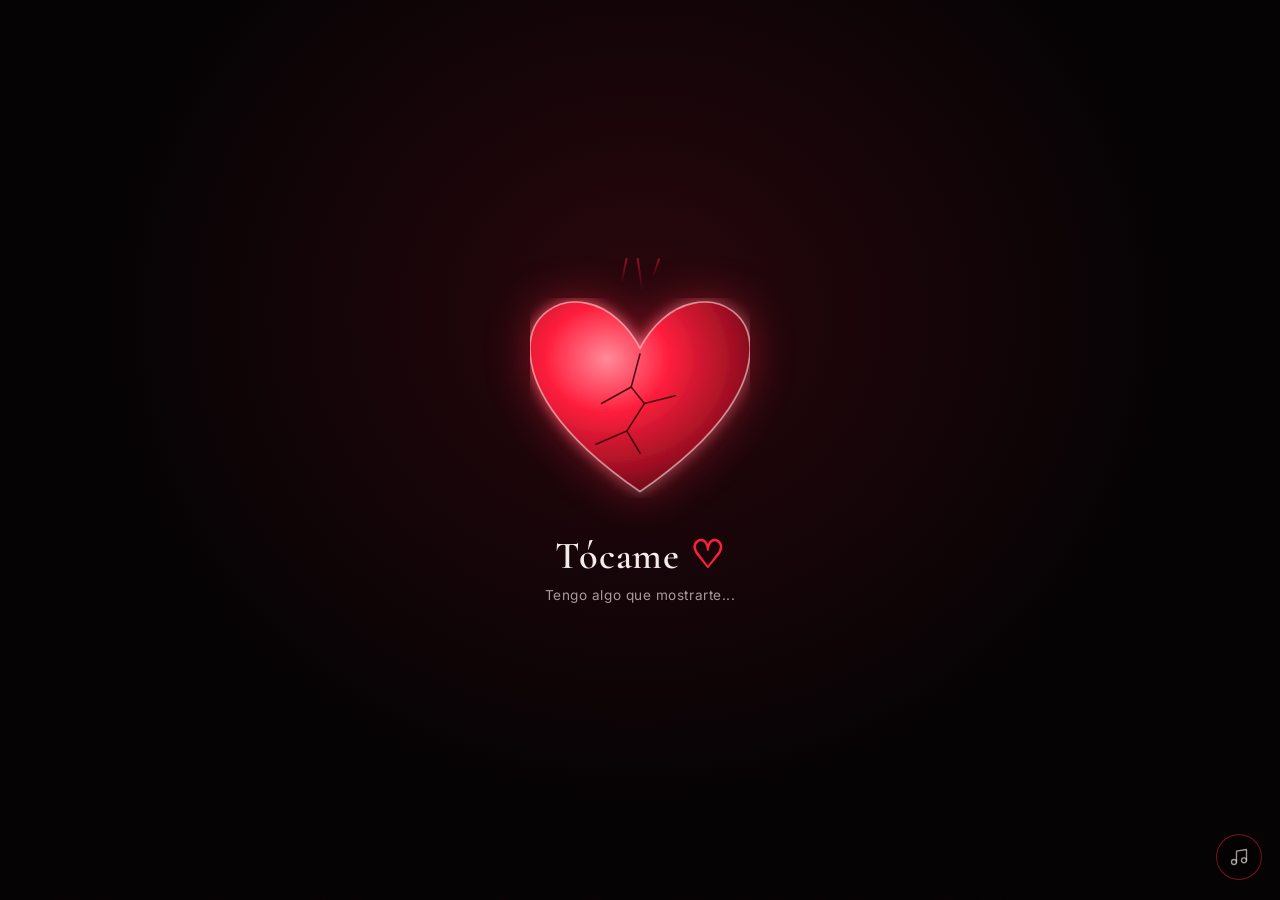
==== index.html @ ae0fa8b7 "Fix GitHub Pages structure" ====
<!DOCTYPE html>
<html lang="es">
<head>
<meta charset="UTF-8">
<meta name="viewport" content="width=device-width, initial-scale=1.0, maximum-scale=1.0, user-scalable=no">
<title>Feliz primer año, mi amor ♡</title>
<link rel="stylesheet" href="style.css">
<link rel="preconnect" href="https://fonts.googleapis.com">
<link rel="preconnect" href="https://fonts.gstatic.com" crossorigin>
<link href="https://fonts.googleapis.com/css2?family=Cormorant+Garamond:ital,wght@0,400;0,600;1,500&family=Inter:wght@300;400;500;600&display=swap" rel="stylesheet">
</head>
<body>

<canvas id="fog-canvas"></canvas>

<!-- ============ PANTALLA 1: EL CORAZÓN ============ -->
<section id="intro-screen">
  <div class="ember-field" id="ember-field"></div>

  <div id="heart-wrap">
    <div class="hunter-marks" aria-hidden="true">
      <span></span><span></span><span></span>
    </div>

    <svg id="heart-svg" viewBox="0 0 200 180" width="220" height="200">
      <defs>
        <radialGradient id="heartGlass" cx="35%" cy="30%" r="80%">
          <stop offset="0%" stop-color="#ff8b9a"/>
          <stop offset="35%" stop-color="#ff1f3d"/>
          <stop offset="75%" stop-color="#9c0f22"/>
          <stop offset="100%" stop-color="#4a0611"/>
        </radialGradient>
        <filter id="heartGlow" x="-60%" y="-60%" width="220%" height="220%">
          <feGaussianBlur stdDeviation="6" result="blur"/>
          <feMerge>
            <feMergeNode in="blur"/>
            <feMergeNode in="SourceGraphic"/>
          </feMerge>
        </filter>
      </defs>
      <path id="heart-path" filter="url(#heartGlow)"
        d="M100,175 C20,120 0,75 0,45 C0,15 25,-2 52,4 C72,8 90,25 100,45
           C110,25 128,8 148,4 C175,-2 200,15 200,45 C200,75 180,120 100,175 Z"
        fill="url(#heartGlass)" stroke="#ffd1d8" stroke-width="1.5" stroke-opacity="0.6"/>
      <g id="crack-lines" stroke="#2b0308" stroke-width="1.4" fill="none" opacity="0.85" stroke-linecap="round">
        <path d="M100,50 L92,80 L104,95 L88,120 L100,140"/>
        <path d="M92,80 L65,95"/>
        <path d="M104,95 L132,88"/>
        <path d="M88,120 L60,132"/>
      </g>
    </svg>

    <div id="heart-shards"></div>

    <h1 id="touch-me">Tócame <span class="heart-mark">♡</span></h1>
    <p id="touch-sub">Tengo algo que mostrarte...</p>
  </div>
</section>

<!-- ============ CONTENIDO PRINCIPAL (oculto al inicio) ============ -->
<main id="main-content" hidden>

  <!-- Revelación / título -->
  <section id="reveal">
    <div class="mist"></div>
    <h2 class="title-serif">Feliz primer año,<br>mi amor <span class="heart-mark">♡</span></h2>
    <p class="date-mark">06 • 09 • 2026</p>
    <p class="body-text">
      Un año de recuerdos,<br>
      risas, juegos y momentos<br>
      que quiero seguir viviendo contigo.
    </p>
    <p class="body-text soft">
      Gracias por ser mi compañero<br>
      en todas las partidas de la vida <span class="heart-mark">♡</span>
    </p>
    <div class="scroll-cue" aria-hidden="true"><span></span></div>
  </section>

  <!-- Collage de fotos -->
  <section id="collage">
    <p class="eyebrow-note">nuestros recuerdos</p>
    <div class="polaroid-field" id="polaroid-field">
      <!-- Cada polaroid: reemplaza el src del <img> por tu foto real en /images -->
      <figure class="polaroid p1"><img src="images/graduacion.jpg" alt="Graduación juntos" loading="lazy"><figcaption>graduación</figcaption></figure>
      <figure class="polaroid p2"><img src="images/restaurante.jpg" alt="Cena Cyberpunkt (odie!)" loading="lazy"><figcaption>Cena Cyberpunkt (odie!)</figcaption></figure>
      <figure class="polaroid p3"><img src="images/mascaras.jpg" alt="Con máscaras" loading="lazy"><figcaption>CArritos chummmm!</figcaption></figure>
      <figure class="polaroid p4"><img src="images/selfie-espejo.jpg" alt="Selfie frente al espejo" loading="lazy"><figcaption>el espejo .-.</figcaption></figure>
      <figure class="polaroid p5"><img src="images/parque.jpg" alt="En el parque de atracciones" loading="lazy"><figcaption>el parque epiccc</figcaption></figure>
      <figure class="polaroid p6"><img src="images/zapatos.jpg" alt="Nuestros zapatos juntos" loading="lazy"><figcaption>juntos, siempre mailov</figcaption></figure>
      <figure class="polaroid p7"><img src="images/videojuegos.jpg" alt="Jugando videojuegos" loading="lazy"><figcaption>game night dbd soi la mejol</figcaption></figure>
      <figure class="polaroid p8"><img src="images/carpa.jpg" alt="Dentro de la carpa" loading="lazy"><figcaption>camping!!! nada se mojo</figcaption></figure>
      <figure class="polaroid p9"><img src="images/auto.jpg" alt="En el auto juntos" loading="lazy"><figcaption>manejeishon</figcaption></figure>
      <figure class="polaroid p10"><img src="images/extra1.jpg" alt="Un recuerdo más" loading="lazy"><figcaption>ese día esa cita que nerviosa estava</figcaption></figure>
    </div>
  </section>

  <!-- Nuestra historia -->
  <section id="historia">
    <p class="eyebrow-note">nuestra historia</p>
    <ol class="timeline">
      <li>
        <span class="tl-mark">♡</span>
        <h3>Primera partida</h3>
        <p>El comienzo de nosotros.</p>
      </li>
      <li>
        <span class="tl-mark">♡</span>
        <h3>Primeros recuerdos</h3>
        <p>Todos esos pequeños momentos que terminaron significando tanto.</p>
      </li>
      <li>
        <span class="tl-mark">♡</span>
        <h3>Juntos</h3>
        <p>Restaurantes, juegos, paseos, aventuras y días normales que se volvieron especiales.</p>
      </li>
      <li>
        <span class="tl-mark">♡</span>
        <h3>Level 1 completed</h3>
        <p class="date-mark small">06 • 09 • 2026</p>
      </li>
    </ol>
  </section>

  <!-- Cierre -->
  <section id="finale">
    <h2 class="title-serif small">¿Jugamos otra partida?</h2>
    <button id="always-btn" type="button">Siempre tú <span class="heart-mark">♡</span></button>
    <div id="finale-particles" aria-hidden="true"></div>
  </section>

</main>

<!-- Botón de música -->
<button id="music-toggle" type="button" aria-label="Reproducir música" aria-pressed="false">
  <svg viewBox="0 0 24 24" width="20" height="20" fill="none" stroke="currentColor" stroke-width="1.6">
    <path d="M9 18V5l12-2v13" stroke-linecap="round" stroke-linejoin="round"/>
    <circle cx="6" cy="18" r="3"/>
    <circle cx="18" cy="16" r="3"/>
  </svg>
</button>
<!-- Coloca tu canción en /music/cancion.mp3 -->
<audio id="bg-music" src="music.mp3" loop preload="none"></audio>

<script src="script.js"></script>
</body>
</html>
---- style.css ----
/* =========================================================
   TOKENS
========================================================= */
:root{
  --black: #050304;
  --black-soft: #0c0708;
  --blood: #6e0f1e;
  --blood-deep: #34060d;
  --red: #ff1f3d;
  --red-soft: #ff6b81;
  --white: #f4ece9;
  --white-dim: rgba(244,236,233,0.65);
  --serif: 'Cormorant Garamond', 'Times New Roman', serif;
  --sans: 'Inter', system-ui, sans-serif;
  --ease: cubic-bezier(.22,.61,.36,1);
}

*{ box-sizing: border-box; }
html,body{
  margin:0; padding:0;
  background: var(--black);
  color: var(--white);
  font-family: var(--sans);
  overflow-x: hidden;
  width:100%;
  -webkit-tap-highlight-color: transparent;
}
h1,h2,h3{ font-family: var(--serif); font-weight:600; margin:0; }
p{ margin:0; }
button{ font-family: var(--sans); cursor:pointer; }

.heart-mark{ color: var(--red); }

@media (prefers-reduced-motion: reduce){
  *{ animation-duration: 0.001ms !important; animation-iteration-count: 1 !important; transition-duration: 0.001ms !important; }
}

/* subtle grain */
body::before{
  content:"";
  position:fixed; inset:0;
  pointer-events:none;
  z-index: 5;
  opacity:.05;
  mix-blend-mode: overlay;
  background-image:url("data:image/svg+xml;utf8,<svg xmlns='http://www.w3.org/2000/svg' width='120' height='120'><filter id='n'><feTurbulence type='fractalNoise' baseFrequency='0.9' numOctaves='2' stitchTiles='stitch'/></filter><rect width='100%25' height='100%25' filter='url(%23n)'/></svg>");
}

#fog-canvas{
  position: fixed; inset:0;
  width:100%; height:100%;
  z-index: 0;
  pointer-events:none;
}

/* =========================================================
   PANTALLA 1 — CORAZÓN
========================================================= */
#intro-screen{
  position: fixed; inset:0;
  z-index: 10;
  display:flex; align-items:center; justify-content:center;
  background:
    radial-gradient(ellipse at 50% 35%, rgba(110,15,30,0.35), transparent 60%),
    var(--black);
  transition: opacity 1.1s var(--ease), visibility 1.1s var(--ease);
}
#intro-screen.hidden{
  opacity:0;
  visibility:hidden;
  pointer-events:none;
}

.ember-field{
  position:absolute; inset:0;
  z-index:1;
  overflow:hidden;
}
.ember{
  position:absolute;
  bottom:-10px;
  width:3px; height:3px;
  border-radius:50%;
  background: var(--red);
  box-shadow: 0 0 6px 1px rgba(255,31,61,0.8);
  opacity:.7;
  animation: rise linear infinite;
}
@keyframes rise{
  from{ transform: translateY(0) translateX(0); opacity:.8; }
  to{ transform: translateY(-110vh) translateX(var(--drift, 20px)); opacity:0; }
}

#heart-wrap{
  position:relative;
  z-index:2;
  display:flex; flex-direction:column; align-items:center;
  text-align:center;
  padding: 0 24px;
}

.hunter-marks{
  position:absolute; top:-40px; left:50%; transform:translateX(-50%);
  display:flex; gap:14px; opacity:.5;
}
.hunter-marks span{
  width:2px; height:26px;
  background: linear-gradient(var(--red), transparent);
  transform: rotate(12deg);
}
.hunter-marks span:nth-child(2){ transform: rotate(-8deg); height:34px; }
.hunter-marks span:nth-child(3){ transform: rotate(18deg); height:20px; }

#heart-svg{
  cursor: pointer;
  touch-action: manipulation;
  animation: beat 1.6s ease-in-out infinite;
  filter: drop-shadow(0 0 22px rgba(255,31,61,0.45));
}
#heart-svg.stopped{ animation: none; }
#heart-svg.breaking{ animation: none; }

@keyframes beat{
  0%,100%{ transform: scale(1); }
  15%{ transform: scale(1.08); }
  30%{ transform: scale(0.98); }
  45%{ transform: scale(1.05); }
  60%{ transform: scale(1); }
}

#crack-lines{ opacity:0.85; }

#heart-shards{
  position:absolute; inset:0;
  pointer-events:none;
}
.shard{
  position:absolute;
  top:50%; left:50%;
  width: 14px; height:14px;
  background: linear-gradient(135deg, #ff8b9a, var(--red) 60%, var(--blood-deep));
  clip-path: polygon(50% 0%, 100% 100%, 0% 100%);
  opacity:0;
}
.shard.go{
  animation: shard-fly 900ms var(--ease) forwards;
}
@keyframes shard-fly{
  0%{ opacity:1; transform: translate(-50%,-50%) rotate(0deg) scale(1); }
  100%{ opacity:0; transform:
      translate(calc(-50% + var(--tx)), calc(-50% + var(--ty)))
      rotate(var(--rot)) scale(0.4); }
}

#touch-me{
  margin-top: 34px;
  font-size: clamp(1.8rem, 7vw, 2.4rem);
  letter-spacing: 0.02em;
  color: var(--white);
  transition: opacity .5s var(--ease);
}
#touch-sub{
  margin-top:8px;
  font-size: 0.85rem;
  color: var(--white-dim);
  letter-spacing:0.04em;
  transition: opacity .5s var(--ease);
}
#heart-wrap.fading #touch-me,
#heart-wrap.fading #touch-sub{ opacity:0; }

/* =========================================================
   MAIN CONTENT
========================================================= */
#main-content{ position:relative; z-index:2; }

section{
  position:relative;
  min-height: 100svh;
  display:flex; flex-direction:column; align-items:center; justify-content:center;
  text-align:center;
  padding: 90px 24px;
}

#reveal{
  background: radial-gradient(ellipse at 50% 20%, rgba(110,15,30,0.28), transparent 55%), var(--black);
}
.mist{
  position:absolute; inset:0;
  background: linear-gradient(to bottom, transparent, rgba(5,3,4,0.9));
  pointer-events:none;
}
.title-serif{
  position:relative;
  font-size: clamp(2.1rem, 9vw, 3.2rem);
  line-height:1.15;
}
.title-serif.small{ font-size: clamp(1.6rem, 7vw, 2.2rem); }
.date-mark{
  position:relative;
  margin-top:18px;
  font-family: var(--sans);
  letter-spacing: 0.25em;
  font-size: 0.8rem;
  color: var(--red-soft);
}
.date-mark.small{ margin-top:10px; }
.body-text{
  position:relative;
  margin-top: 26px;
  font-size: 1rem;
  line-height:1.7;
  color: var(--white-dim);
  max-width: 320px;
}
.body-text.soft{ margin-top:22px; font-style: italic; font-family: var(--serif); font-size:1.15rem; color: var(--white); }

.scroll-cue{
  position:absolute; bottom: 36px; left:50%; transform:translateX(-50%);
}
.scroll-cue span{
  display:block; width:1px; height:34px;
  background: linear-gradient(var(--red), transparent);
  animation: cue 1.8s ease-in-out infinite;
}
@keyframes cue{
  0%{ transform: scaleY(0); transform-origin:top; opacity:0; }
  50%{ transform: scaleY(1); transform-origin:top; opacity:1; }
  100%{ transform: scaleY(0); transform-origin:bottom; opacity:0; }
}

.eyebrow-note{
  font-family: var(--serif);
  font-style: italic;
  font-size: 1.1rem;
  color: var(--red-soft);
  margin-bottom: 30px;
}

/* =========================================================
   COLLAGE
========================================================= */
#collage{ padding-top: 60px; padding-bottom: 60px; min-height: auto; }
.polaroid-field{
  display:grid;
  grid-template-columns: repeat(2, minmax(0,1fr));
  gap: 18px 14px;
  max-width: 420px;
  width:100%;
}
.polaroid{
  background: var(--white);
  padding: 8px 8px 26px;
  border-radius: 2px;
  box-shadow: 0 10px 24px rgba(0,0,0,0.55);
  margin:0;
  animation: float 6s ease-in-out infinite;
  will-change: transform;
}
.polaroid img{
  display:block;
  width:100%;
  aspect-ratio: 4/5;
  object-fit: cover;
  background: linear-gradient(135deg, #241012, #0c0708);
}
.polaroid figcaption{
  font-family: var(--serif);
  font-style: italic;
  color:#2a2020;
  font-size:0.8rem;
  text-align:center;
  padding-top: 8px;
}
.polaroid.p1{ transform: rotate(-4deg); animation-delay: 0s; }
.polaroid.p2{ transform: rotate(3deg); animation-delay: .3s; margin-top: 18px; }
.polaroid.p3{ transform: rotate(-2deg); animation-delay: .6s; }
.polaroid.p4{ transform: rotate(5deg); animation-delay: .9s; margin-top: -10px; }
.polaroid.p5{ transform: rotate(-5deg); animation-delay: 1.2s; }
.polaroid.p6{ transform: rotate(2deg); animation-delay: 1.5s; margin-top: 14px; }
.polaroid.p7{ transform: rotate(-3deg); animation-delay: 1.8s; }
.polaroid.p8{ transform: rotate(4deg); animation-delay: 2.1s; margin-top: -8px; }
.polaroid.p9{ transform: rotate(-2deg); animation-delay: 2.4s; }
.polaroid.p10{ transform: rotate(3deg); animation-delay: 2.7s; }

@keyframes float{
  0%,100%{ translate: 0 0; }
  50%{ translate: 0 -8px; }
}

/* =========================================================
   HISTORIA / TIMELINE
========================================================= */
#historia{ padding-top:70px; padding-bottom:70px; }
.timeline{
  list-style:none; margin:0; padding:0;
  max-width: 340px; width:100%;
  text-align:left;
  border-left: 1px solid rgba(255,31,61,0.35);
}
.timeline li{
  position:relative;
  padding: 4px 0 34px 26px;
}
.timeline li:last-child{ padding-bottom:0; }
.tl-mark{
  position:absolute; left:-9px; top:2px;
  width:16px; height:16px;
  display:flex; align-items:center; justify-content:center;
  font-size: 0.75rem;
  color: var(--red);
  background: var(--black);
}
.timeline h3{
  font-size: 1.25rem;
  margin-bottom:6px;
}
.timeline p{
  font-size:0.9rem;
  color: var(--white-dim);
  line-height:1.6;
}

/* =========================================================
   FINALE
========================================================= */
#finale{
  background: radial-gradient(ellipse at 50% 60%, rgba(110,15,30,0.3), transparent 60%), var(--black);
}
#always-btn{
  margin-top: 30px;
  position:relative;
  background: transparent;
  border: 1px solid var(--red);
  color: var(--white);
  padding: 14px 30px;
  font-size: 0.85rem;
  letter-spacing: 0.12em;
  border-radius: 999px;
  transition: background .4s var(--ease), color .4s var(--ease), box-shadow .4s var(--ease);
}
#always-btn:hover, #always-btn:focus-visible{
  background: var(--red);
  box-shadow: 0 0 26px rgba(255,31,61,0.55);
}
#always-btn:focus-visible{ outline: 2px solid var(--white); outline-offset:3px; }

#finale-particles{
  position:absolute; inset:0;
  pointer-events:none;
  overflow:hidden;
}
.burst-heart{
  position:absolute;
  font-size: 1.1rem;
  color: var(--red-soft);
  opacity:0;
  animation: burst 1.6s var(--ease) forwards;
}
@keyframes burst{
  0%{ opacity:1; transform: translate(-50%,-50%) scale(0.6); }
  100%{ opacity:0; transform: translate(calc(-50% + var(--bx)), calc(-50% + var(--by))) scale(1.3) rotate(var(--brot)); }
}

/* =========================================================
   MUSIC BUTTON
========================================================= */
#music-toggle{
  position: fixed;
  bottom: 20px; right: 18px;
  z-index: 20;
  width: 46px; height:46px;
  border-radius: 50%;
  border: 1px solid rgba(255,31,61,0.5);
  background: rgba(5,3,4,0.7);
  backdrop-filter: blur(4px);
  color: var(--white-dim);
  display:flex; align-items:center; justify-content:center;
  transition: color .3s, border-color .3s;
}
#music-toggle[aria-pressed="true"]{
  color: var(--red);
  border-color: var(--red);
}
#music-toggle:focus-visible{ outline: 2px solid var(--white); outline-offset:2px; }

/* =========================================================
   RESPONSIVE TWEAKS
========================================================= */
@media (min-width: 480px){
  .polaroid-field{ max-width: 460px; }
}
@media (min-width: 700px){
  .polaroid-field{ grid-template-columns: repeat(3, minmax(0,1fr)); max-width: 640px; }
}
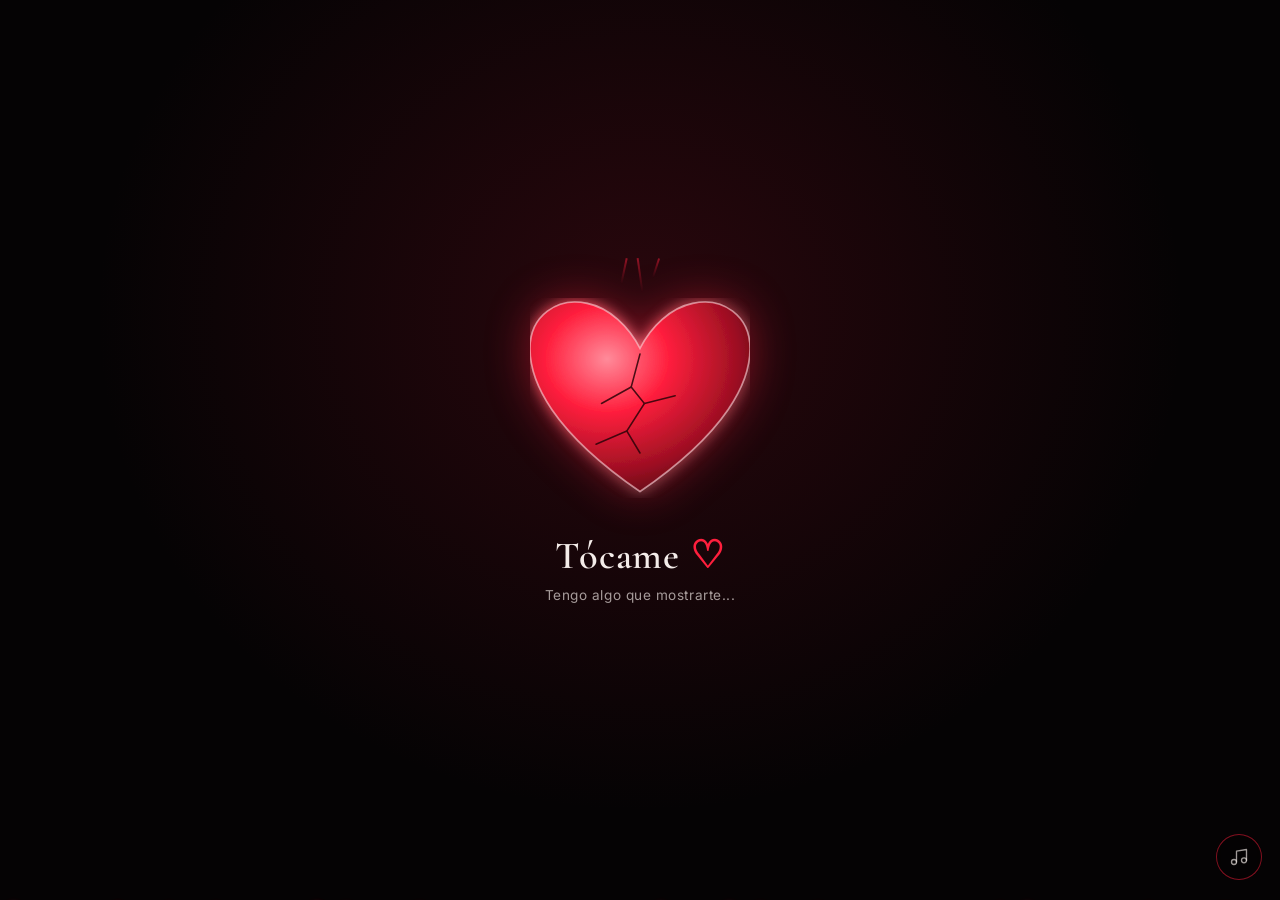
==== commit f223af31: "change I" ====
--- a/index.html
+++ b/index.html
@@ -82,16 +82,16 @@
     <p class="eyebrow-note">nuestros recuerdos</p>
     <div class="polaroid-field" id="polaroid-field">
       <!-- Cada polaroid: reemplaza el src del <img> por tu foto real en /images -->
-      <figure class="polaroid p1"><img src="images/graduacion.jpg" alt="Graduación juntos" loading="lazy"><figcaption>graduación</figcaption></figure>
-      <figure class="polaroid p2"><img src="images/restaurante.jpg" alt="Cena Cyberpunkt (odie!)" loading="lazy"><figcaption>Cena Cyberpunkt (odie!)</figcaption></figure>
-      <figure class="polaroid p3"><img src="images/mascaras.jpg" alt="Con máscaras" loading="lazy"><figcaption>CArritos chummmm!</figcaption></figure>
-      <figure class="polaroid p4"><img src="images/selfie-espejo.jpg" alt="Selfie frente al espejo" loading="lazy"><figcaption>el espejo .-.</figcaption></figure>
-      <figure class="polaroid p5"><img src="images/parque.jpg" alt="En el parque de atracciones" loading="lazy"><figcaption>el parque epiccc</figcaption></figure>
-      <figure class="polaroid p6"><img src="images/zapatos.jpg" alt="Nuestros zapatos juntos" loading="lazy"><figcaption>juntos, siempre mailov</figcaption></figure>
-      <figure class="polaroid p7"><img src="images/videojuegos.jpg" alt="Jugando videojuegos" loading="lazy"><figcaption>game night dbd soi la mejol</figcaption></figure>
-      <figure class="polaroid p8"><img src="images/carpa.jpg" alt="Dentro de la carpa" loading="lazy"><figcaption>camping!!! nada se mojo</figcaption></figure>
-      <figure class="polaroid p9"><img src="images/auto.jpg" alt="En el auto juntos" loading="lazy"><figcaption>manejeishon</figcaption></figure>
-      <figure class="polaroid p10"><img src="images/extra1.jpg" alt="Un recuerdo más" loading="lazy"><figcaption>ese día esa cita que nerviosa estava</figcaption></figure>
+      <figure class="polaroid p1"><img src="Images/graduacion.jpg" alt="Graduación juntos" loading="lazy"><figcaption>graduación</figcaption></figure>
+      <figure class="polaroid p2"><img src="Images/restaurante.jpg" alt="Cena Cyberpunkt (odie!)" loading="lazy"><figcaption>Cena Cyberpunkt (odie!)</figcaption></figure>
+      <figure class="polaroid p3"><img src="Images/mascaras.jpg" alt="Con máscaras" loading="lazy"><figcaption>CArritos chummmm!</figcaption></figure>
+      <figure class="polaroid p4"><img src="Images/selfie-espejo.jpg" alt="Selfie frente al espejo" loading="lazy"><figcaption>el espejo .-.</figcaption></figure>
+      <figure class="polaroid p5"><img src="Images/parque.jpg" alt="En el parque de atracciones" loading="lazy"><figcaption>el parque epiccc</figcaption></figure>
+      <figure class="polaroid p6"><img src="Images/zapatos.jpg" alt="Nuestros zapatos juntos" loading="lazy"><figcaption>juntos, siempre mailov</figcaption></figure>
+      <figure class="polaroid p7"><img src="Images/videojuegos.jpg" alt="Jugando videojuegos" loading="lazy"><figcaption>game night dbd soi la mejol</figcaption></figure>
+      <figure class="polaroid p8"><img src="Images/carpa.jpg" alt="Dentro de la carpa" loading="lazy"><figcaption>camping!!! nada se mojo</figcaption></figure>
+      <figure class="polaroid p9"><img src="Images/auto.jpg" alt="En el auto juntos" loading="lazy"><figcaption>manejeishon</figcaption></figure>
+      <figure class="polaroid p10"><img src="Images/extra1.jpg" alt="Un recuerdo más" loading="lazy"><figcaption>ese día esa cita que nerviosa estava</figcaption></figure>
     </div>
   </section>
 
@@ -140,7 +140,7 @@
   </svg>
 </button>
 <!-- Coloca tu canción en /music/cancion.mp3 -->
-<audio id="bg-music" src="music.mp3" loop preload="none"></audio>
+<audio id="bg-music" src="music/music.mp3" loop preload="none"></audio>
 
 <script src="script.js"></script>
 </body>
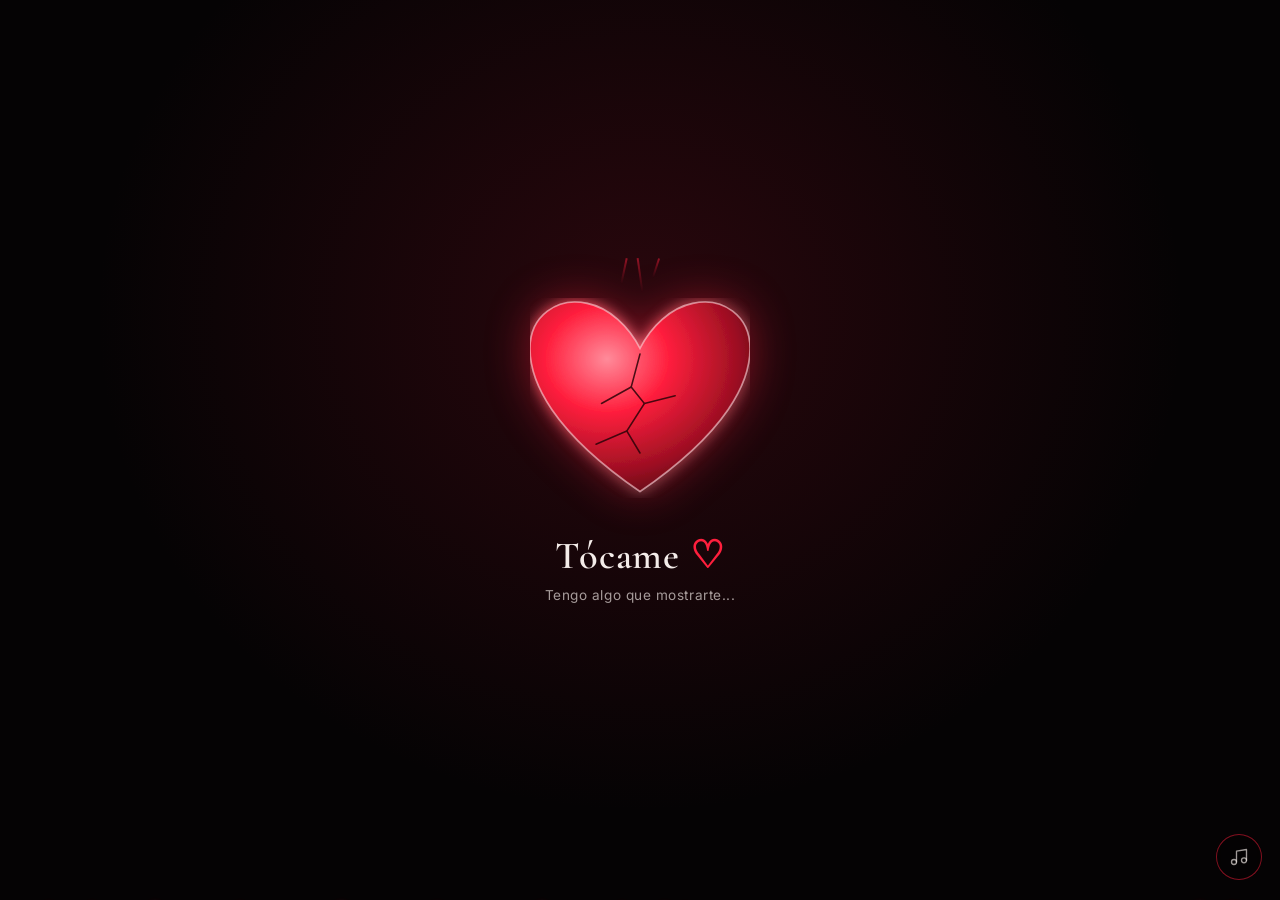
==== commit 2f119ea5: "Add love counter section to index.html Added a love counter section with days, hours, minutes, and s" ====
--- a/index.html
+++ b/index.html
@@ -127,6 +127,34 @@
     <h2 class="title-serif small">¿Jugamos otra partida?</h2>
     <button id="always-btn" type="button">Siempre tú <span class="heart-mark">♡</span></button>
     <div id="finale-particles" aria-hidden="true"></div>
+
+    <div id="love-counter" class="love-counter">
+  <p class="counter-label">Llevamos juntos</p>
+
+  <div class="counter-time">
+    <span>
+      <strong id="counter-days">0</strong>
+      <small>días</small>
+    </span>
+
+    <span>
+      <strong id="counter-hours">0</strong>
+      <small>horas</small>
+    </span>
+
+    <span>
+      <strong id="counter-minutes">0</strong>
+      <small>minutos</small>
+    </span>
+
+    <span>
+      <strong id="counter-seconds">0</strong>
+      <small>segundos</small>
+    </span>
+  </div>
+
+  <p class="counter-sub">y contando... ♡</p>
+</div>
   </section>
 
 </main>
